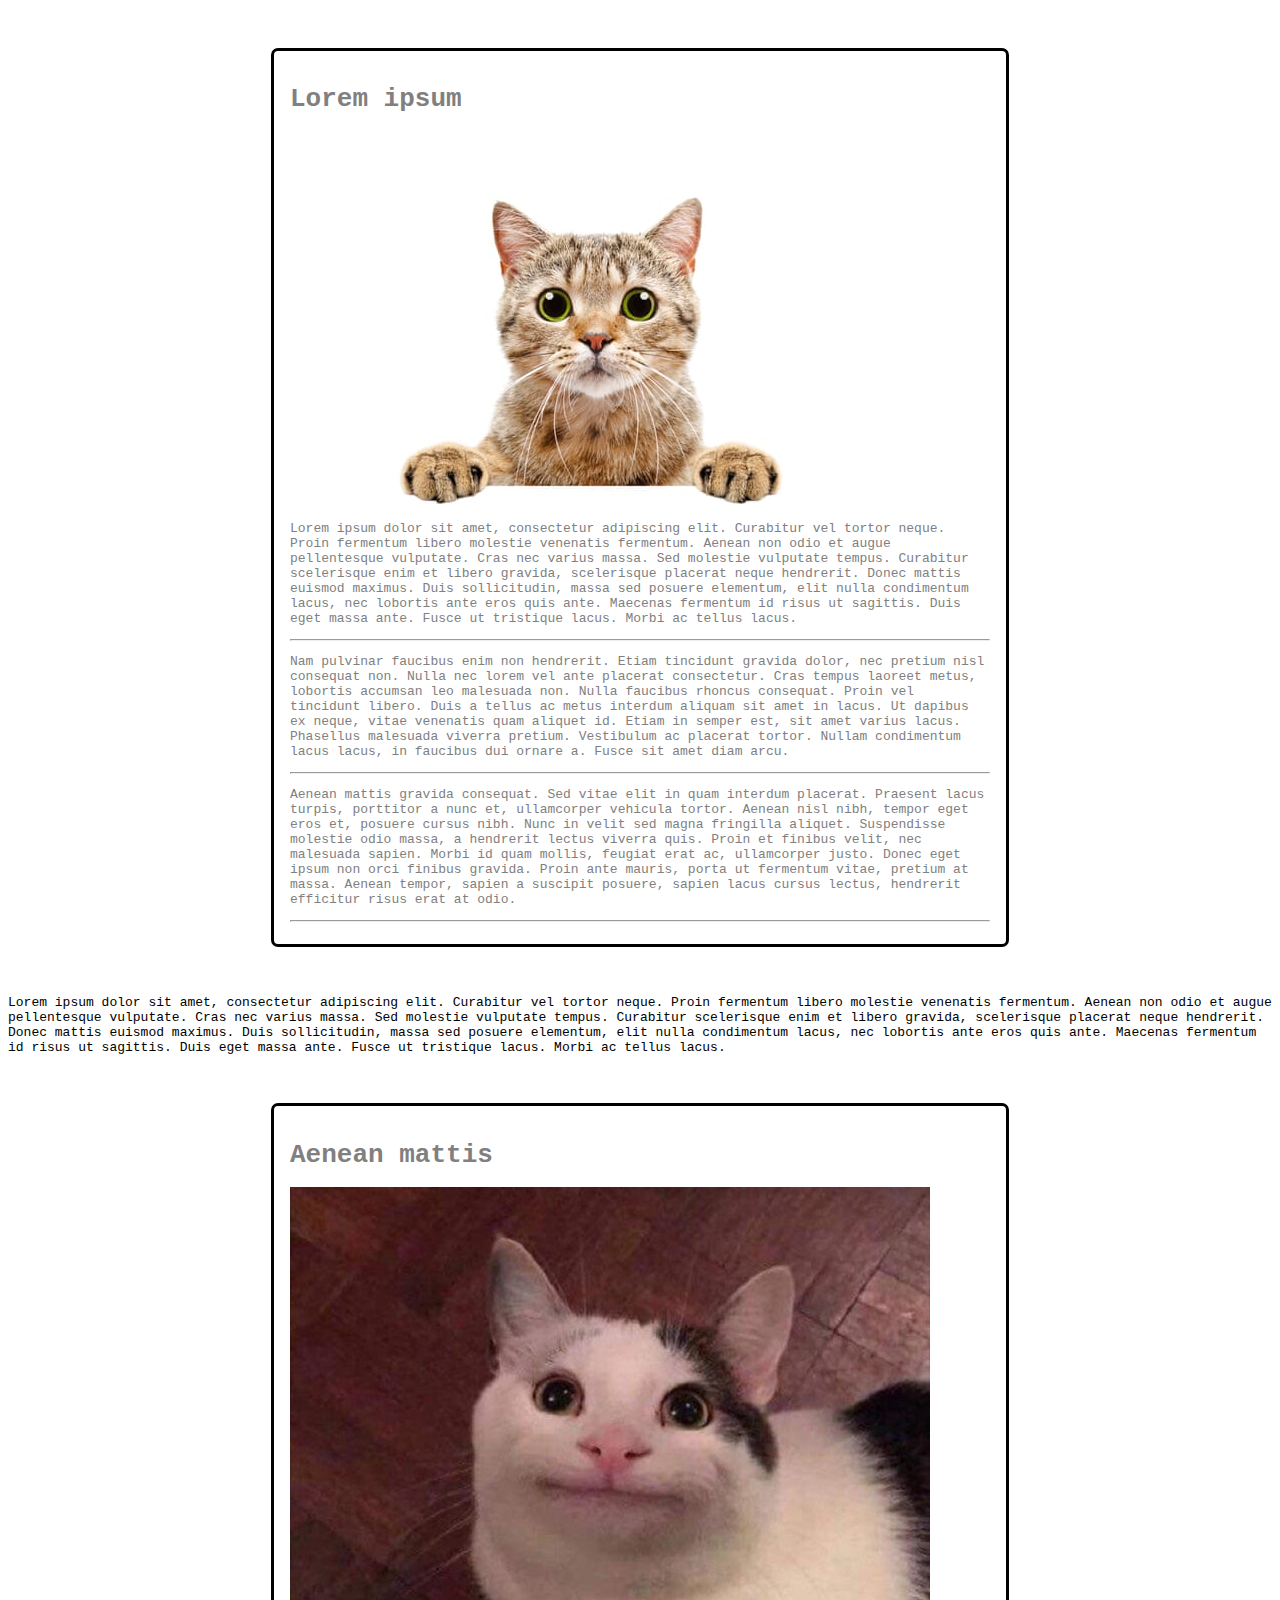
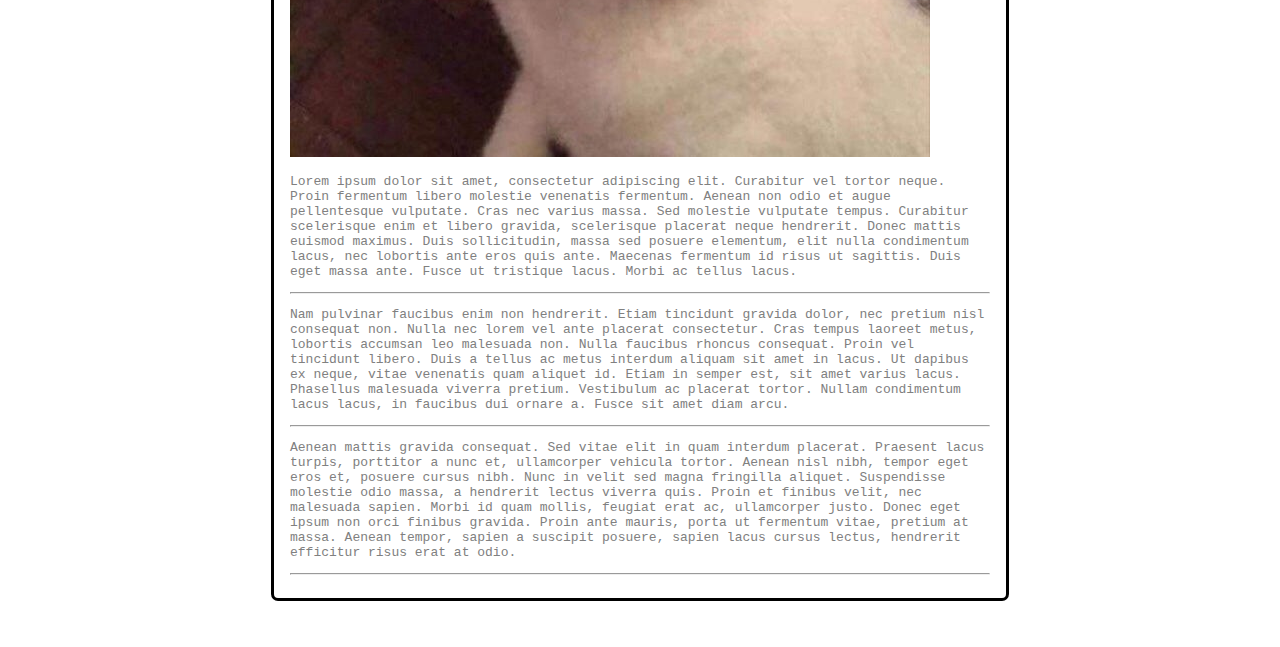
==== AULA_HTML_CSS/index.html @ bf545080 "initial commit" ====
<!DOCTYPE html>
<html lang="en">

<head>
    <meta charset="UTF-8">
    <meta name="viewport" content="width=device-width, initial-scale=1.0">
    <title>Aula HTML & CSS</title>

    <link rel="stylesheet" href="estilo.css">
</head>

<body>
    <div class="container">
        <h1 id="part_1">Lorem ipsum</h1>
        <img src="images/cat.jpg">
        <p>
            Lorem ipsum dolor sit amet, consectetur adipiscing elit. Curabitur vel tortor neque. Proin fermentum libero
            molestie venenatis fermentum. Aenean non odio et augue pellentesque vulputate. Cras nec varius massa. Sed
            molestie vulputate tempus. Curabitur scelerisque enim et libero gravida, scelerisque placerat neque
            hendrerit. Donec mattis euismod maximus. Duis sollicitudin, massa sed posuere elementum, elit nulla
            condimentum lacus, nec lobortis ante eros quis ante. Maecenas fermentum id risus ut sagittis. Duis eget
            massa ante. Fusce ut tristique lacus. Morbi ac tellus lacus.
        </p>
        <hr>
        <p>
            Nam pulvinar faucibus enim non hendrerit. Etiam tincidunt gravida dolor, nec pretium nisl consequat non.
            Nulla nec lorem vel ante placerat consectetur. Cras tempus laoreet metus, lobortis accumsan leo malesuada
            non. Nulla faucibus rhoncus consequat. Proin vel tincidunt libero. Duis a tellus ac metus interdum aliquam
            sit amet in lacus. Ut dapibus ex neque, vitae venenatis quam aliquet id. Etiam in semper est, sit amet
            varius lacus. Phasellus malesuada viverra pretium. Vestibulum ac placerat tortor. Nullam condimentum lacus
            lacus, in faucibus dui ornare a. Fusce sit amet diam arcu.
        </p>
        <hr>
        <p>
            Aenean mattis gravida consequat. Sed vitae elit in quam interdum placerat. Praesent lacus turpis,
            porttitor
            a nunc et, ullamcorper vehicula tortor. Aenean nisl nibh, tempor eget eros et, posuere cursus nibh. Nunc
            in
            velit sed magna fringilla aliquet. Suspendisse molestie odio massa, a hendrerit lectus viverra quis.
            Proin
            et finibus velit, nec malesuada sapien. Morbi id quam mollis, feugiat erat ac, ullamcorper justo. Donec
            eget
            ipsum non orci finibus gravida. Proin ante mauris, porta ut fermentum vitae, pretium at massa. Aenean
            tempor, sapien a suscipit posuere, sapien lacus cursus lectus, hendrerit efficitur risus erat at odio.
        </p>
        <hr>
    </div>

    <p>
        Lorem ipsum dolor sit amet, consectetur adipiscing elit. Curabitur vel tortor neque. Proin fermentum libero
        molestie venenatis fermentum. Aenean non odio et augue pellentesque vulputate. Cras nec varius massa. Sed
        molestie vulputate tempus. Curabitur scelerisque enim et libero gravida, scelerisque placerat neque
        hendrerit. Donec mattis euismod maximus. Duis sollicitudin, massa sed posuere elementum, elit nulla
        condimentum lacus, nec lobortis ante eros quis ante. Maecenas fermentum id risus ut sagittis. Duis eget
        massa ante. Fusce ut tristique lacus. Morbi ac tellus lacus.
    </p>

    <div class="container">
        <h1 id="part_2">Aenean mattis</h1>
        <img src="images/smile.jpg">
        <p id="part_2_paragrafo_1">
            Lorem ipsum dolor sit amet, consectetur adipiscing elit. Curabitur vel tortor neque. Proin fermentum libero
            molestie venenatis fermentum. Aenean non odio et augue pellentesque vulputate. Cras nec varius massa. Sed
            molestie vulputate tempus. Curabitur scelerisque enim et libero gravida, scelerisque placerat neque
            hendrerit. Donec mattis euismod maximus. Duis sollicitudin, massa sed posuere elementum, elit nulla
            condimentum lacus, nec lobortis ante eros quis ante. Maecenas fermentum id risus ut sagittis. Duis eget
            massa ante. Fusce ut tristique lacus. Morbi ac tellus lacus.
        </p>
        <hr>
        <p id="part_2_paragrafo_2">
            Nam pulvinar faucibus enim non hendrerit. Etiam tincidunt gravida dolor, nec pretium nisl consequat non.
            Nulla nec lorem vel ante placerat consectetur. Cras tempus laoreet metus, lobortis accumsan leo malesuada
            non. Nulla faucibus rhoncus consequat. Proin vel tincidunt libero. Duis a tellus ac metus interdum aliquam
            sit amet in lacus. Ut dapibus ex neque, vitae venenatis quam aliquet id. Etiam in semper est, sit amet
            varius lacus. Phasellus malesuada viverra pretium. Vestibulum ac placerat tortor. Nullam condimentum lacus
            lacus, in faucibus dui ornare a. Fusce sit amet diam arcu.
        </p>
        <hr>
        <p id="part_2_paragrafo_3">
            Aenean mattis gravida consequat. Sed vitae elit in quam interdum placerat. Praesent lacus turpis, porttitor
            a nunc et, ullamcorper vehicula tortor. Aenean nisl nibh, tempor eget eros et, posuere cursus nibh. Nunc in
            velit sed magna fringilla aliquet. Suspendisse molestie odio massa, a hendrerit lectus viverra quis. Proin
            et finibus velit, nec malesuada sapien. Morbi id quam mollis, feugiat erat ac, ullamcorper justo. Donec eget
            ipsum non orci finibus gravida. Proin ante mauris, porta ut fermentum vitae, pretium at massa. Aenean
            tempor, sapien a suscipit posuere, sapien lacus cursus lectus, hendrerit efficitur risus erat at odio.
        </p>
        <hr>
    </div>

</body>

</html>
---- AULA_HTML_CSS/estilo.css ----
body {
    font-family: monospace;
}

.container {
    border: 3px solid black;
    border-radius: 7px;

    width: 700px;

    padding: 1rem;
    margin: 3rem auto;
}

.container p,
.container h1 {
    color: gray;
}
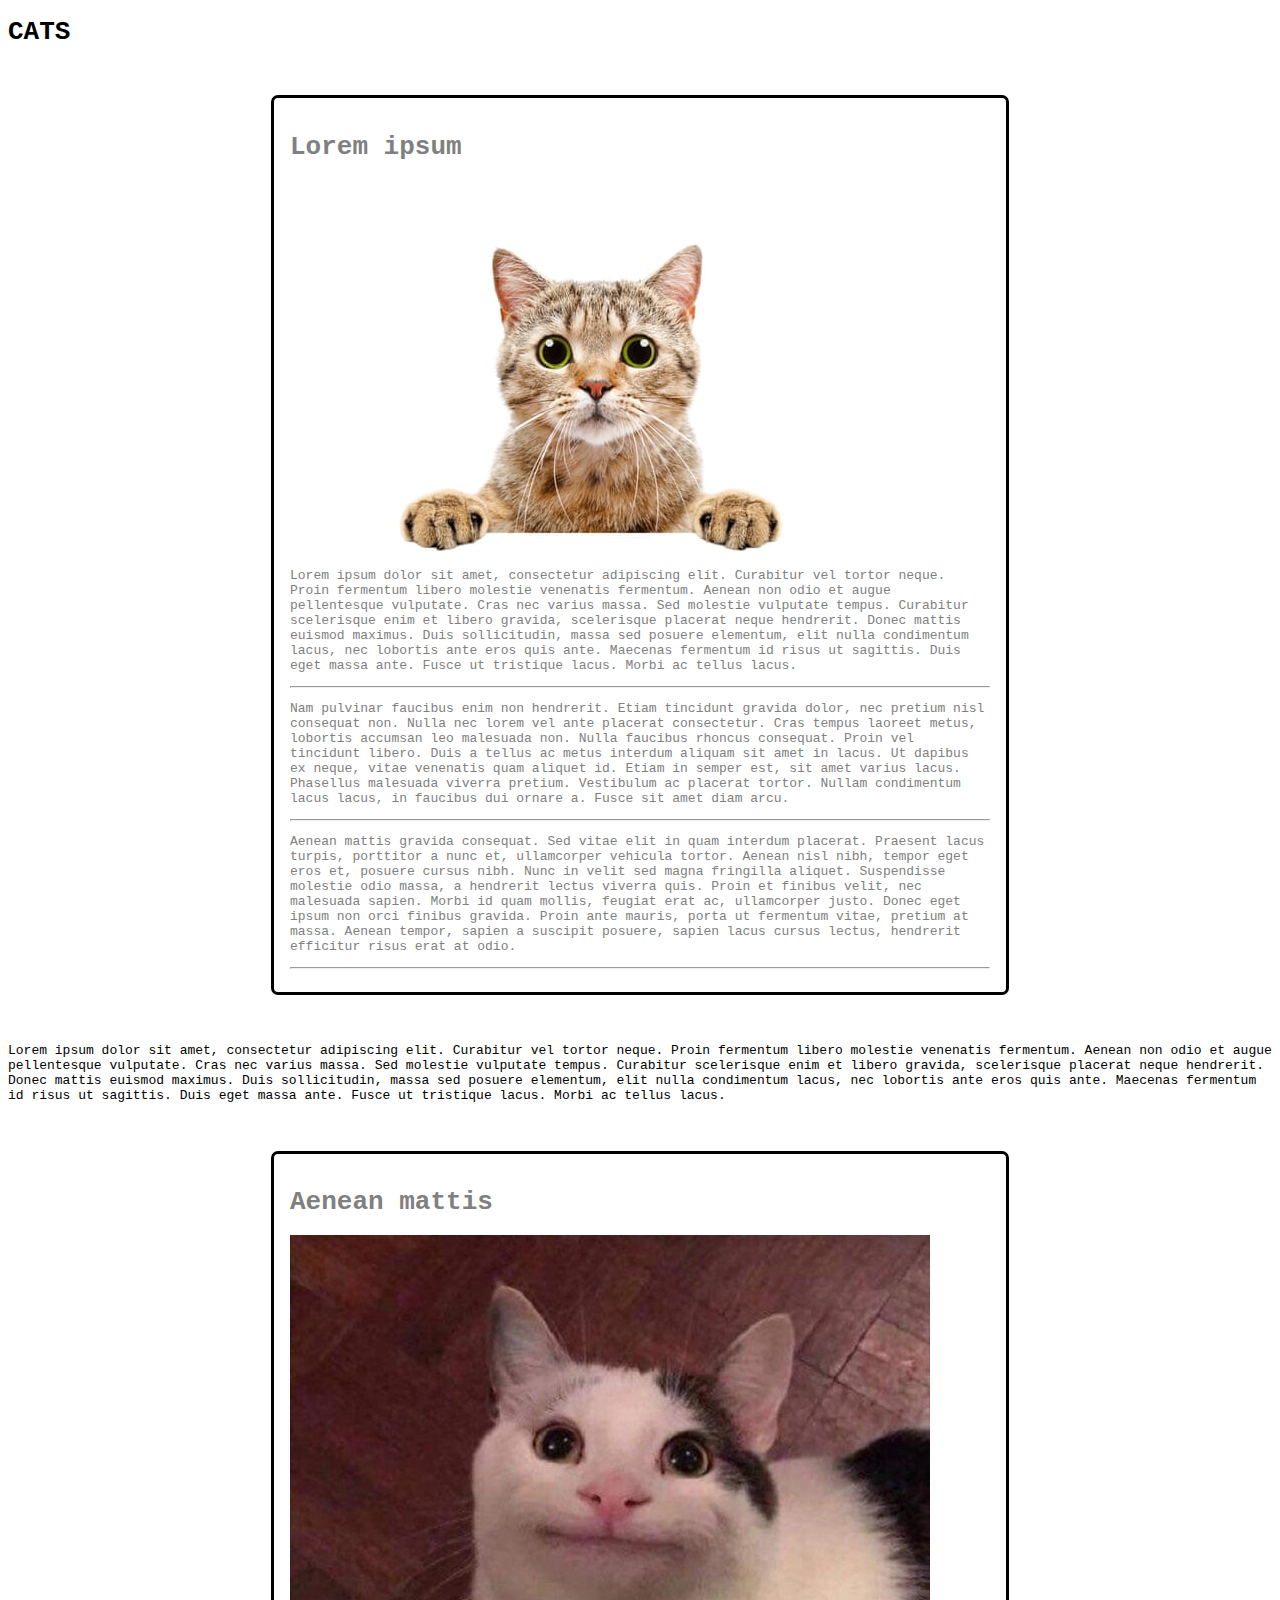
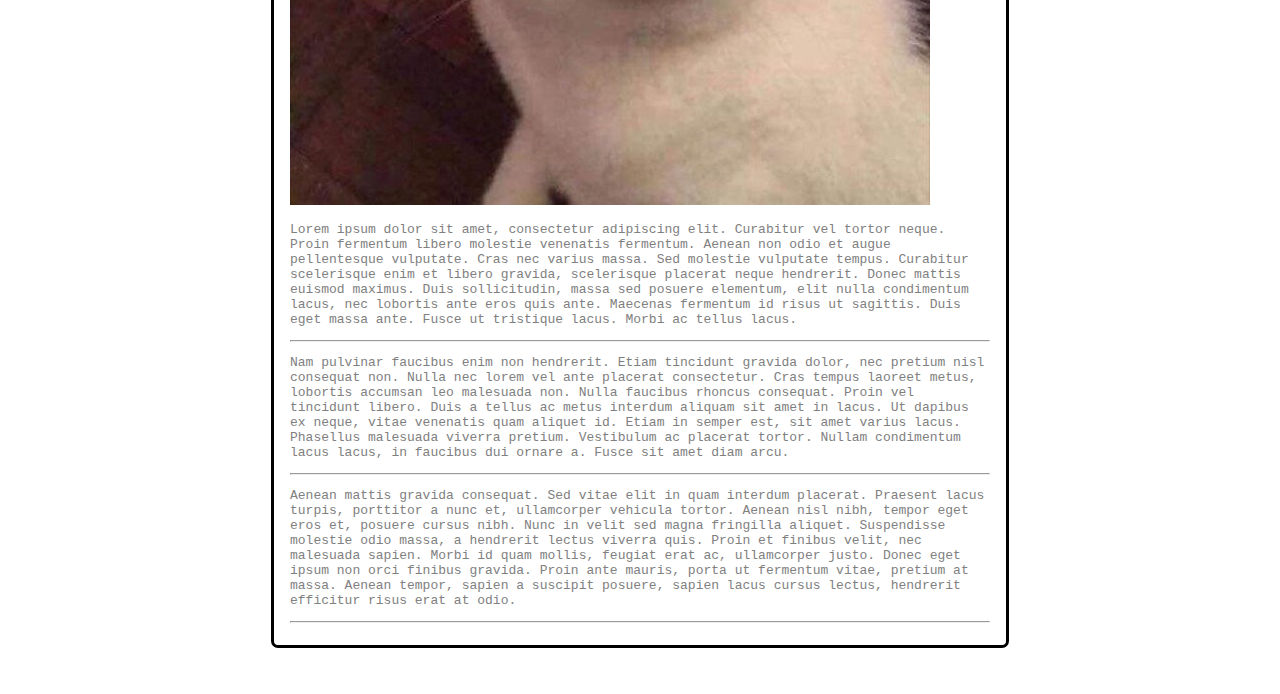
==== commit 9cb18c0c: "modificacao no exemplo" ====
--- a/AULA_HTML_CSS/index.html
+++ b/AULA_HTML_CSS/index.html
@@ -10,6 +10,7 @@
 </head>
 
 <body>
+    <h1>CATS</h1>
     <div class="container">
         <h1 id="part_1">Lorem ipsum</h1>
         <img src="images/cat.jpg">
